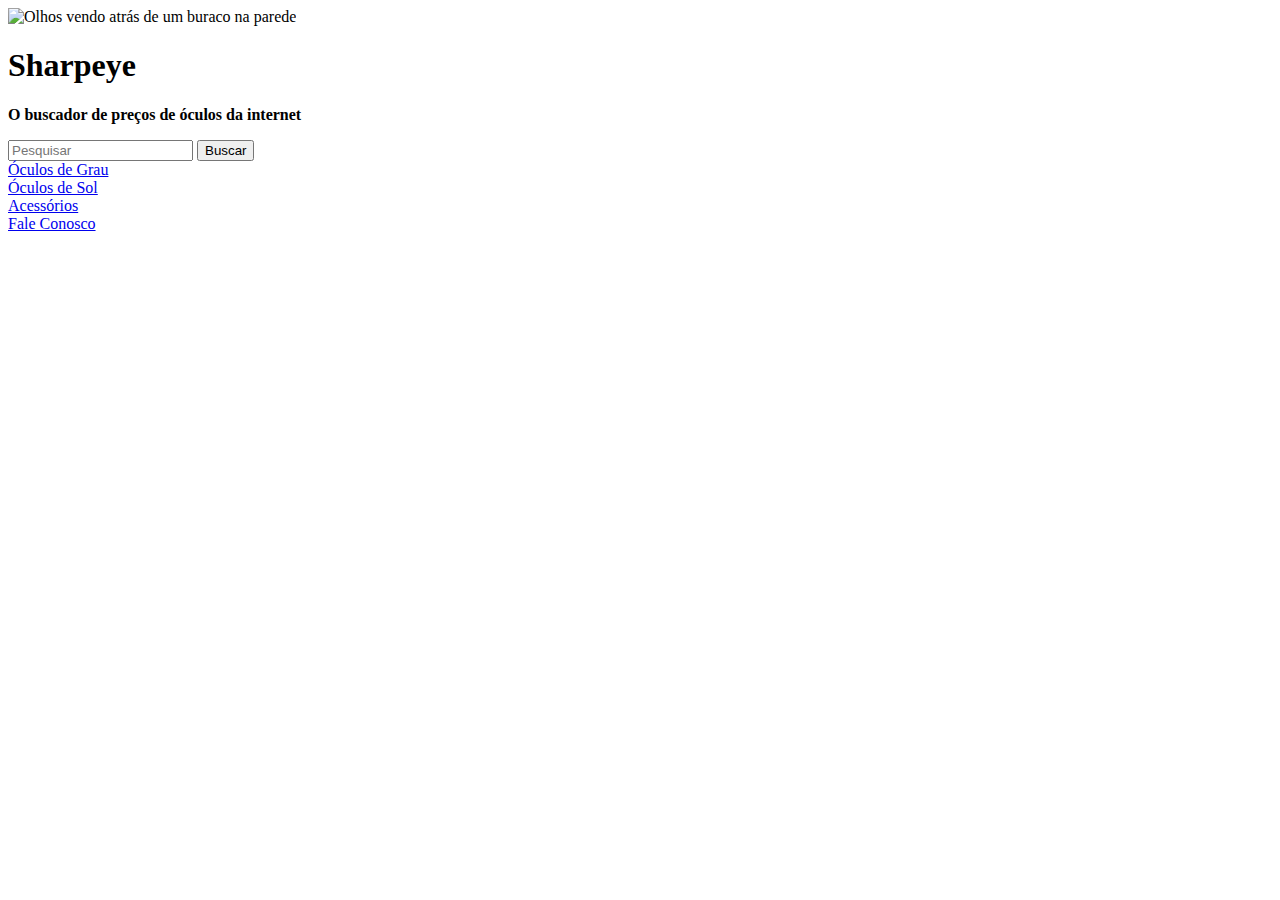
==== assets/index.html @ 9098376f "25º dia de CTD - Avançando no projeto desafiador" ====
<!DOCTYPE html>
<html lang="pt-br">
<head>
    <meta charset="UTF-8">
    <meta http-equiv="X-UA-Compatible" content="IE=edge">
    <meta name="viewport" content="width=device-width, initial-scale=1.0">
    <link href="https://fonts.googleapis.com/css2?family=Righteous&display=swap" rel="stylesheet">

    <link rel="stylesheet" href="css/style.css">  
    
    <title>Sharpeye - Buscador de Óculos na Internet</title>
</head>
    <body>     
        <header>
            <img src="img/olhos.png" alt="Olhos vendo atrás de um buraco na parede">    
            
            <h1>Sharpeye</h1>
            <p><strong>O buscador de preços de óculos da internet</strong></p>
        </header>
            <div>   
                <input type="search" placeholder="Pesquisar">
                <button>Buscar</button>
            </div>     
        <nav>
            <div class="container"> 
                <div class="item"><a href="pesquisa.html">Óculos de Grau</a></div>
                <div class="item"><a href="pesquisa.html">Óculos de Sol</a></div>
                <div class="item"><a href="pesquisa.html">Acessórios</a></div>
                <div class="item"><a href="contato">Fale Conosco</a></div>
            </div>   
        </nav>
        <script src="js/main.js"></script>

    </body>
</html>
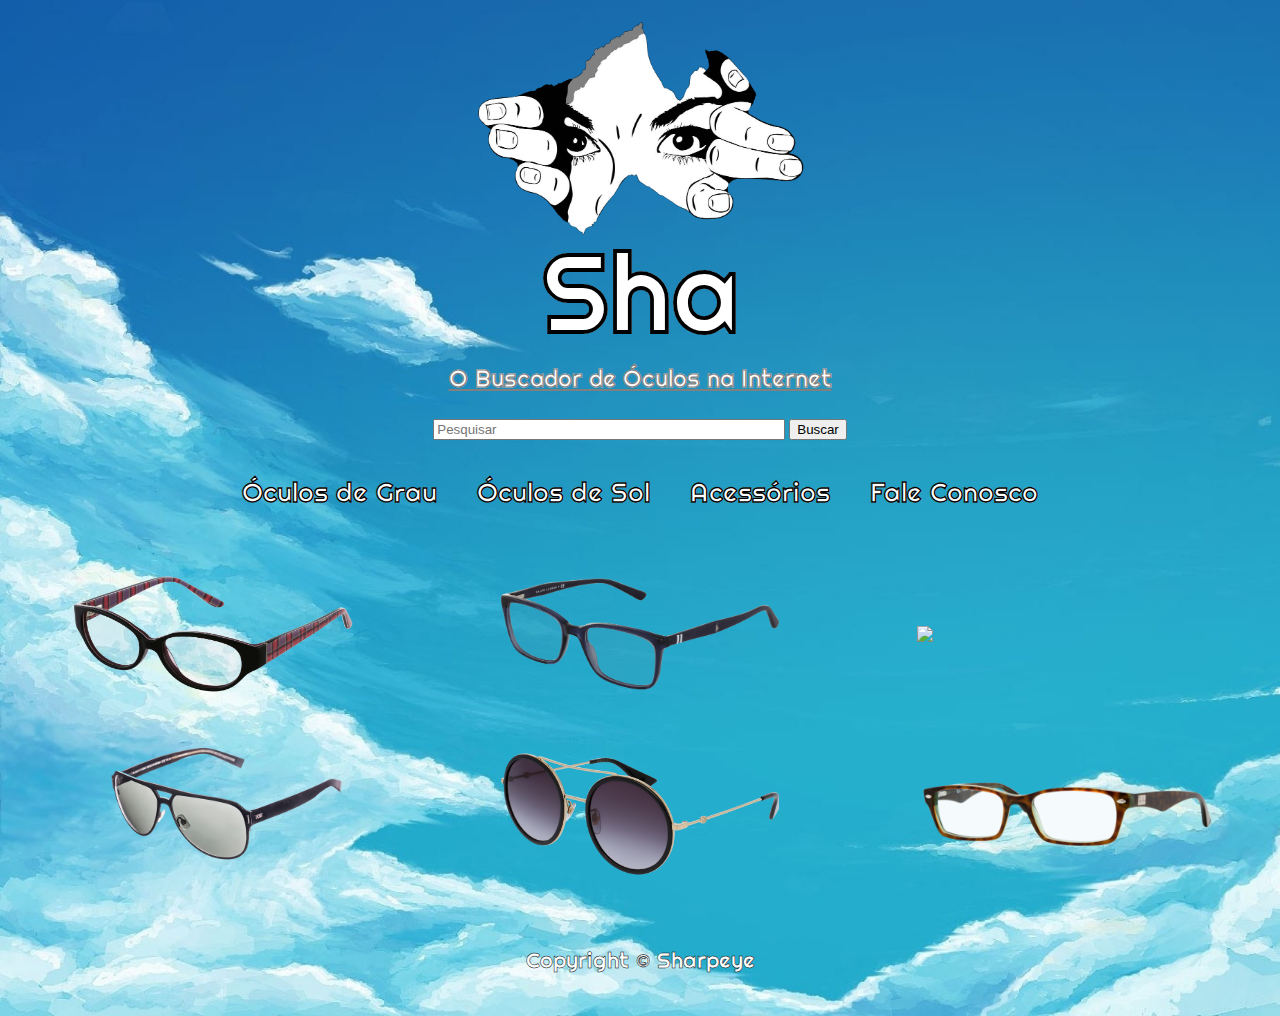
==== commit c7115482: "26º dia de CTD - Finalizando o projeto desafiador" ====
--- a/assets/index.html
+++ b/assets/index.html
@@ -5,7 +5,7 @@
     <meta http-equiv="X-UA-Compatible" content="IE=edge">
     <meta name="viewport" content="width=device-width, initial-scale=1.0">
     <link href="https://fonts.googleapis.com/css2?family=Righteous&display=swap" rel="stylesheet">
-
+    
     <link rel="stylesheet" href="css/style.css">  
     
     <title>Sharpeye - Buscador de Óculos na Internet</title>
@@ -15,7 +15,8 @@
             <img src="img/olhos.png" alt="Olhos vendo atrás de um buraco na parede">    
             
             <h1>Sharpeye</h1>
-            <p><strong>O buscador de preços de óculos da internet</strong></p>
+              
+            <p><strong>O Buscador de Óculos na Internet</strong></p>
         </header>
             <div>   
                 <input type="search" placeholder="Pesquisar">
@@ -23,13 +24,28 @@
             </div>     
         <nav>
             <div class="container"> 
-                <div class="item"><a href="pesquisa.html">Óculos de Grau</a></div>
-                <div class="item"><a href="pesquisa.html">Óculos de Sol</a></div>
-                <div class="item"><a href="pesquisa.html">Acessórios</a></div>
-                <div class="item"><a href="contato">Fale Conosco</a></div>
+                <div class="item"><a href="#pesquisa.html">Óculos de Grau</a></div>
+                <div class="item"><a href="#pesquisa.html">Óculos de Sol</a></div>
+                <div class="item"><a href="#pesquisa.html">Acessórios</a></div>
+                <div class="item"><a href="#contato">Fale Conosco</a></div>
             </div>   
         </nav>
+
+            <div class="wrapper"> 
+                <div class="oculos"><img width="300" src="img/catalogo/oculos1.png"></div>
+                <div class="oculos"><img width="300" src="img/catalogo/oculos2.png"></div>
+                <div class="oculos"><img width="300" src="img/catalogo/oculos3.png"></div>
+                <div class="oculos"><img width="300" src="img/catalogo/oculos4.png"></div>
+                <div class="oculos"><img width="300" src="img/catalogo/oculos5.png"></div>
+                <div class="oculos"><img width="300" src="img/catalogo/oculos6.png"></div>
+            </div>
+
+            <footer> 
+                <p>Copyright © Sharpeye</p> 
+            </footer> 
+
         <script src="js/main.js"></script>
 
     </body>
-</html>+</html>
+
--- a/assets/css/style.css
+++ b/assets/css/style.css
@@ -0,0 +1,154 @@
+body {
+    display: flex;
+    text-align: center;
+    flex-direction: column;
+    align-items: stretch;
+    margin: 0;
+    background: #f4f4f4 url("fundo.jpg") no-repeat;
+    background-size: cover;
+    font-family: 'Righteous', cursive;
+    position: static;
+}
+
+header img {
+    width: 27%;
+}
+
+header h1  {
+    margin: -100px auto;
+    padding: 30px 0px 79px 0;
+    font-weight: bold;
+    font-size: 60px;
+    color: white;
+    font-size: 110px;
+    -webkit-text-stroke-width: 0.4px;
+    -webkit-text-stroke-color: #000;
+    
+}
+
+h1 {
+    max-width: 480px;
+    
+  }
+
+  h1::after {
+    content: '';
+    opacity: 1;
+    margin-left: 5px;
+    display: flex;
+    animation: blink .7s infinite;
+  }
+
+  @keyframes blink {
+    0%, 100% {
+      opacity: 1;
+    }
+    50% {
+      opacity: 0;
+    }
+}
+
+header p {
+    font-size: 23.5px;
+    text-decoration: underline;
+    color: white;
+    -webkit-text-stroke-width: 0.4px;
+    -webkit-text-stroke-color: rgb(130, 127, 127);
+}
+
+body div input {
+    width: 27.5%;
+    height: 0%;
+}
+
+.container {
+    padding: 15px;
+    display: flex;
+    flex-wrap: wrap;
+    grid-template-columns: 550px auto 55%;
+    justify-content: center;
+}   
+
+
+.item {
+    font-weight: bold;
+    padding: 20px;
+    transition: 1.2s;
+}
+
+.item a:link {
+    font-size: 27px;
+    text-decoration: none;
+    color: white;
+    -webkit-text-stroke-width: 0.4px;
+    -webkit-text-stroke-color: #000;
+}
+
+.item a:visited {
+    font-size: 27px;
+    color: white;
+    -webkit-text-stroke-width: 0.4px;
+    -webkit-text-stroke-color: #000;
+}
+
+.item:hover {
+    transform: scale(1.2);
+}
+
+.fundo {
+    width: 110%;
+    background-size: cover;
+}
+
+footer {
+    padding: 20px;
+    text-align: center;
+    font-size: 22px;
+    color: white;
+    -webkit-text-stroke-width: 0.5px;
+    -webkit-text-stroke-color: #000;
+  }
+
+  @media screen and (max-width: 480px) {
+    .item, .item a:link, .item a:visited, .item:hover, .fundo, .oculos, .oculos:hover, .wrapper, {
+		width: auto;
+    }
+
+    body {
+        width: auto;
+    }
+
+	h1 {
+		text-align: center;
+	}
+
+	nav {
+		position: static;
+	}
+
+  footer {
+    width: auto;
+  }
+}
+
+/*Grid - Óculos - Imagens*/
+
+.oculos {
+    display: flex;
+    flex-direction: row;
+    justify-content: center;
+    padding: 35px;
+    transition: 1.3s; 
+}
+
+.oculos:hover {
+    transform: scale(0.8);
+}
+
+.wrapper {
+    display: grid;
+    grid-template-columns: repeat(3, 1fr);
+    grid-auto-rows: 180px;
+    align-content: space-between;
+    align-items: center; 
+}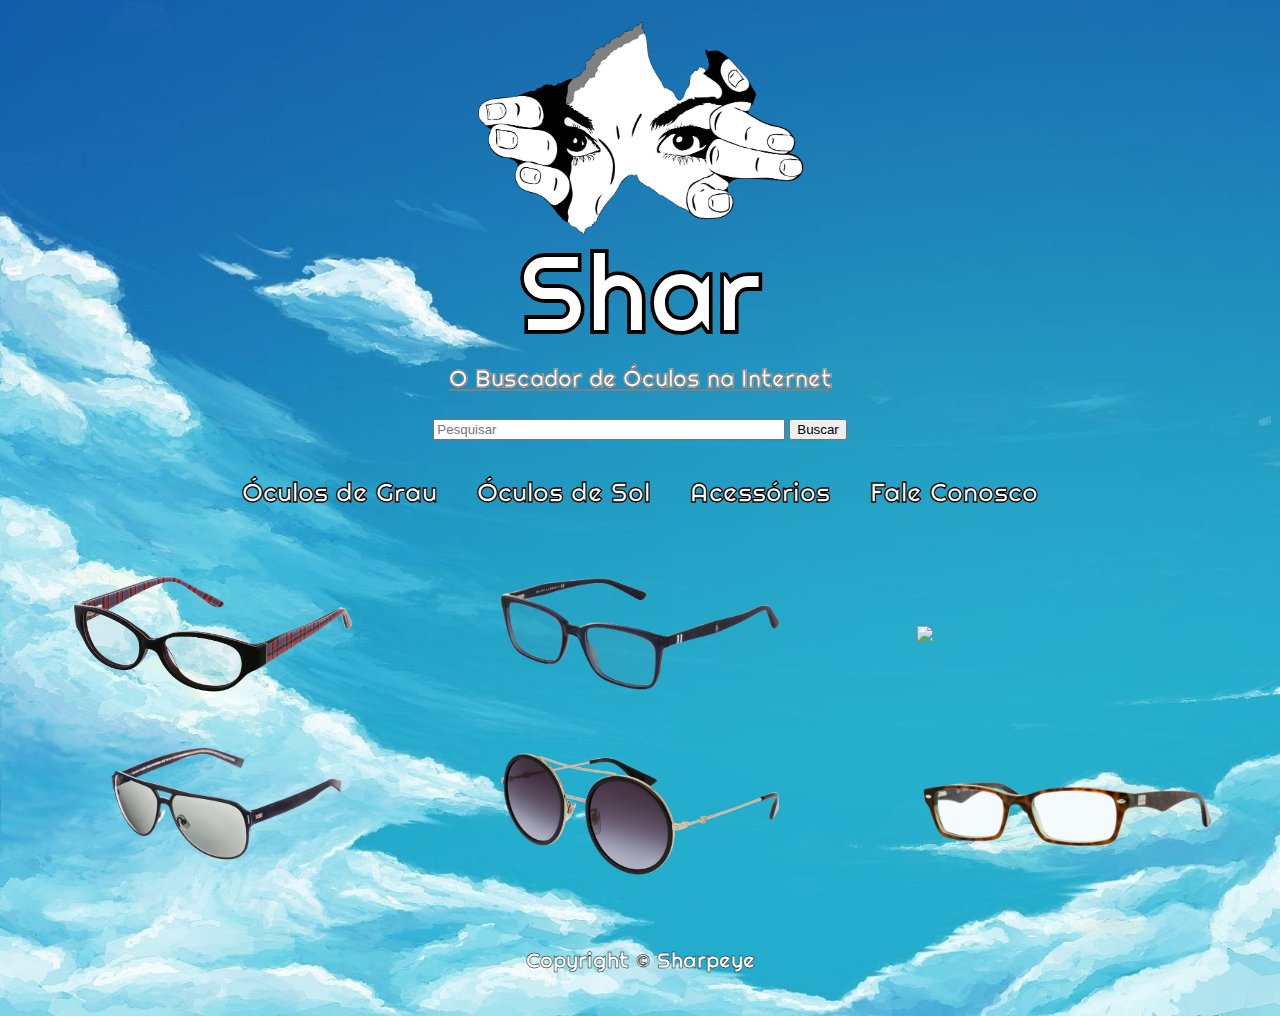
==== commit a17bf7fa: "26º dia de CTD - Finalizando o projeto desafiador" ====
--- a/assets/index.html
+++ b/assets/index.html
@@ -2,19 +2,20 @@
 <html lang="pt-br">
 <head>
     <meta charset="UTF-8">
+    <link rel="icon" type="image/favicon" href="img/olho-icon.png">
     <meta http-equiv="X-UA-Compatible" content="IE=edge">
     <meta name="viewport" content="width=device-width, initial-scale=1.0">
     <link href="https://fonts.googleapis.com/css2?family=Righteous&display=swap" rel="stylesheet">
     
     <link rel="stylesheet" href="css/style.css">  
     
-    <title>Sharpeye - Buscador de Óculos na Internet</title>
+    <title>SharpEye - Buscador de Óculos na Internet</title>
 </head>
     <body>     
         <header>
             <img src="img/olhos.png" alt="Olhos vendo atrás de um buraco na parede">    
             
-            <h1>Sharpeye</h1>
+            <h1>SharpEye</h1>
               
             <p><strong>O Buscador de Óculos na Internet</strong></p>
         </header>
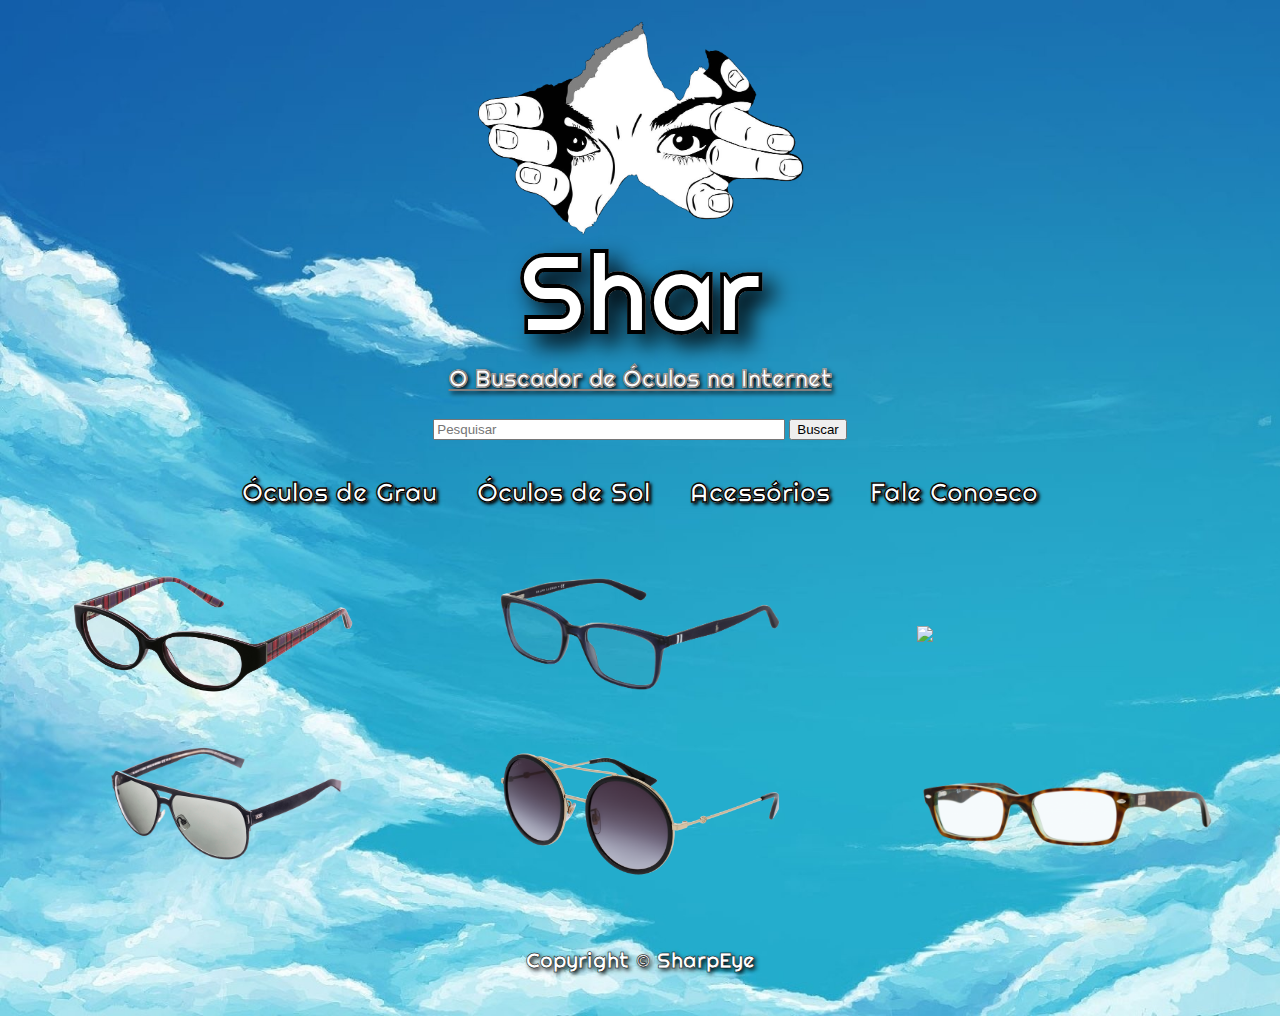
==== commit c1bd3c14: "26º dia de CTD - Últimos ajustes no projeto" ====
--- a/assets/index.html
+++ b/assets/index.html
@@ -42,7 +42,7 @@
             </div>
 
             <footer> 
-                <p>Copyright © Sharpeye</p> 
+                <p>Copyright © SharpEye</p> 
             </footer> 
 
         <script src="js/main.js"></script>
--- a/assets/css/style.css
+++ b/assets/css/style.css
@@ -28,6 +28,7 @@
 
 h1 {
     max-width: 480px;
+    text-shadow: 0.1em 0.1em 0.2em black;
     
   }
 
@@ -52,6 +53,7 @@
     font-size: 23.5px;
     text-decoration: underline;
     color: white;
+    color: white; text-shadow: black 0.1em 0.1em 0.2em;
     -webkit-text-stroke-width: 0.4px;
     -webkit-text-stroke-color: rgb(130, 127, 127);
 }
@@ -74,6 +76,7 @@
     font-weight: bold;
     padding: 20px;
     transition: 1.2s;
+    color: white; text-shadow: black 0.1em 0.1em 0.2em;
 }
 
 .item a:link {
@@ -107,6 +110,7 @@
     color: white;
     -webkit-text-stroke-width: 0.5px;
     -webkit-text-stroke-color: #000;
+    color: white; text-shadow: black 0.1em 0.1em 0.2em
   }
 
   @media screen and (max-width: 480px) {
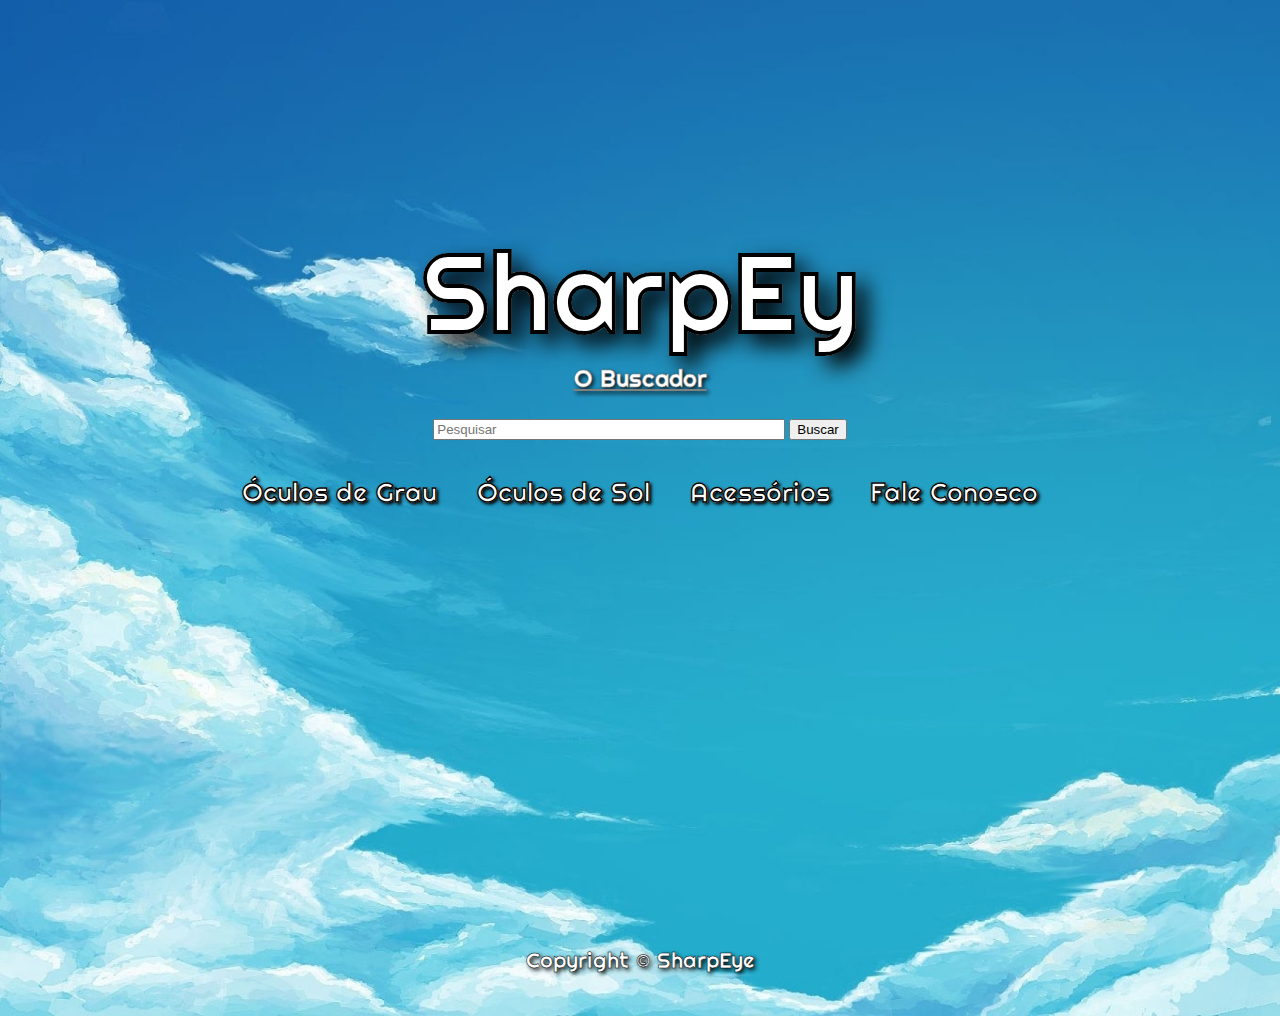
==== commit ec34a954: "27º dia de CTD - FInalizando o Proejto Desafiador" ====
--- a/assets/index.html
+++ b/assets/index.html
@@ -13,11 +13,11 @@
 </head>
     <body>     
         <header>
-            <img src="img/olhos.png" alt="Olhos vendo atrás de um buraco na parede">    
+            <img class="loaded" src="img/olhos.png" alt="Olhos vendo atrás de um buraco na parede">    
             
             <h1>SharpEye</h1>
               
-            <p><strong>O Buscador de Óculos na Internet</strong></p>
+            <p>O Buscador de Óculos na Internet</p>
         </header>
             <div>   
                 <input type="search" placeholder="Pesquisar">
@@ -43,9 +43,9 @@
 
             <footer> 
                 <p>Copyright © SharpEye</p> 
-            </footer> 
-
-        <script src="js/main.js"></script>
+            </footer>   
+        
+            <script src="js/main.js"></script>
 
     </body>
 </html>
--- a/assets/css/style.css
+++ b/assets/css/style.css
@@ -13,6 +13,25 @@
 header img {
     width: 27%;
 }
+
+@keyframes fade-in {
+    from { opacity: 0 }
+    to   { opacity: 2 }
+  }
+  
+  img {
+    opacity: 0;
+    animation: fade-in 3.5s normal forwards ease-in-out;
+    animation-play-state: paused
+  }
+  
+  body.loaded img {
+    animation-play-state: running
+  }
+  
+  body.loaded img:nth-child(2){ animation-delay: 1s }
+  body.loaded img:nth-child(3){ animation-delay: 2s }
+  body.loaded img:nth-child(4){ animation-delay: 3s }
 
 header h1  {
     margin: -100px auto;
@@ -32,13 +51,13 @@
     
   }
 
-  h1::after {
+h1::after {
     content: '';
     opacity: 1;
     margin-left: 5px;
     display: flex;
     animation: blink .7s infinite;
-  }
+}
 
   @keyframes blink {
     0%, 100% {
@@ -56,6 +75,23 @@
     color: white; text-shadow: black 0.1em 0.1em 0.2em;
     -webkit-text-stroke-width: 0.4px;
     -webkit-text-stroke-color: rgb(130, 127, 127);
+}
+
+p::after {
+    content: '';
+    opacity: 1;
+    margin-left: 5px;
+    display: flex;
+    animation: blink .7s infinite;
+}
+
+@keyframes blink {
+    0%, 100% {
+      opacity: 1;
+    }
+    50% {
+      opacity: 0;
+    }
 }
 
 body div input {
@@ -111,28 +147,6 @@
     -webkit-text-stroke-width: 0.5px;
     -webkit-text-stroke-color: #000;
     color: white; text-shadow: black 0.1em 0.1em 0.2em
-  }
-
-  @media screen and (max-width: 480px) {
-    .item, .item a:link, .item a:visited, .item:hover, .fundo, .oculos, .oculos:hover, .wrapper, {
-		width: auto;
-    }
-
-    body {
-        width: auto;
-    }
-
-	h1 {
-		text-align: center;
-	}
-
-	nav {
-		position: static;
-	}
-
-  footer {
-    width: auto;
-  }
 }
 
 /*Grid - Óculos - Imagens*/
@@ -155,4 +169,18 @@
     grid-auto-rows: 180px;
     align-content: space-between;
     align-items: center; 
+}
+
+@media screen and (min-width: 480px) {
+    .item, .fundo, .oculos, .container, .wrapper {
+		width: auto;
+    }
+   
+    body {
+        width: auto;
+   }
+
+  footer {
+    width: auto;
+  }
 }